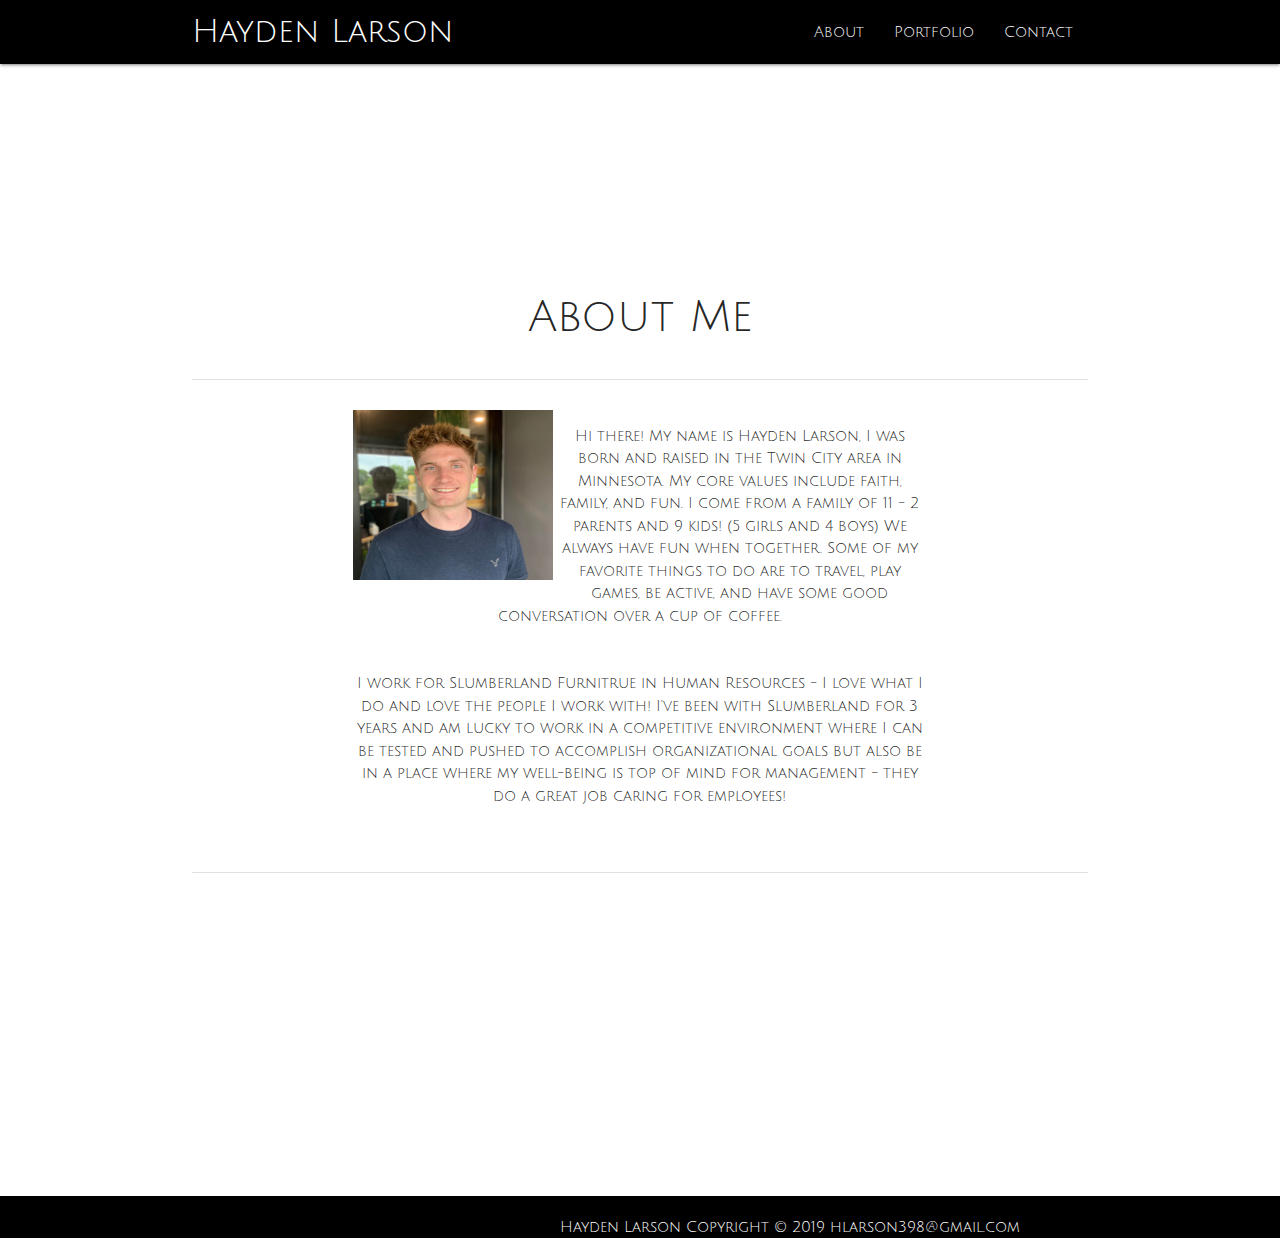
==== index.html @ ad5a6c1e "testing dragable sidenav" ====
<!DOCTYPE html>
<html lang="en-us">

<head>
    <meta charset=UTF-8>
    <Title>About Me</Title>
    <link rel="stylesheet" href="https://cdnjs.cloudflare.com/ajax/libs/materialize/1.0.0/css/materialize.min.css">
    <link href="https://fonts.googleapis.com/icon?family=Material+Icons" rel="stylesheet">
    <link href="https://fonts.googleapis.com/css?family=Julius+Sans+One&display=swap" rel="stylesheet">
    <link rel="shortcut icon" type="image/jpeg" href="./Assests/Images/HL.png">
    <link rel="stylesheet" type="text/css" href="./Assests/style2.css">
    <meta name="viewport" content="width=device-width, initial-scale=1.0">
</head>

<body>
    <nav>
        <div class="nav-wrapper black">
            <div class="container">
                <div class="row">
                    <a href="#!" class="brand-logo offset-s3 my-name">Hayden Larson</a>
                    <a href="#" data-target="mobile-demo" class="sidenav-trigger"><i class="material-icons">menu</i></a>
                    <ul class="right hide-on-med-and-down">
                        <li><a href="index.html">About</a></li>
                        <li><a href="portfolio.html">Portfolio</a></li>
                        <li><a href="contact.html">Contact</a></li>
                    </ul>
                </div>
            </div>
        </div>
    </nav>

    <ul class="sidenav" id="mobile-demo">
        <li><a href="index.html">About</a></li>
        <li><a href="portfolio.html">Portfolio</a></li>
        <li><a href="contact.html">Contact</a></li>
    </ul>

    <div class="parallax-container" style="height: 200px; width: 100%;">
        <div class="parallax"><img src="https://solutionblue.com/wp-content/uploads/2013/08/st-paul-skyline.jpg"></div>
    </div>

    <div class="container">
        <div class="row no-pad-bot">
            <h3 class="center parallaxText">About Me</h3>
        </div>
        <div class="divider"></div>

        <div class="row section">
            <div class="col s8 offset-s2 center">
                <img src="./Assests/Images/Hayden.jpg" class="section left" id="hayden"
                    style="height: 200px; width:200px;"></img>
                <p class="section para">
                    Hi there! My name is Hayden Larson, I was born and raised in the Twin City area in Minnesota. My
                    core values include faith, family, and fun. I come from a family of 11 - 2 parents and 9 kids! (5
                    girls and 4 boys) We always have fun when together. Some of my favorite things to do are to travel,
                    play games, be active, and have some good conversation over a cup of coffee.
                </p>
                <p class="section para">
                    I work for Slumberland Furnitrue in Human Resources - I love what I do and love the people I work
                    with! I've been with Slumberland for 3 years and am lucky to work in a competitive environment where
                    I can
                    be tested and pushed to accomplish organizational goals but also be in a place where my well-being
                    is
                    top of mind for management - they do a great job caring for employees!
                </p>
            </div>
        </div>
        <div class="divider"></div>
    </div>


    <br>
    <div class="parallax-container" style="height: 300px; width: 100%;">
        <div class="parallax"><img src="https://solutionblue.com/wp-content/uploads/2013/08/st-paul-skyline.jpg"></div>
    </div>


    <footer class="page-footer black">
        <div class="container center">
            Hayden Larson Copyright © 2019 hlarson398@gmail.com
        </div>
    </footer>

    <script src="https://code.jquery.com/jquery-3.4.1.js"
        integrity="sha256-WpOohJOqMqqyKL9FccASB9O0KwACQJpFTUBLTYOVvVU=" crossorigin="anonymous"></script>
    <script src="https://cdnjs.cloudflare.com/ajax/libs/materialize/1.0.0/js/materialize.min.js"></script>
    <script>
        $(document).ready(function () {
            $('.carousel').carousel();
            $('.sidenav').sidenav('draggable');
            $('.parallax').parallax();
        });
    </script>
</body>
---- Assests/style2.css ----
body {
    display: flex;
    min-height: 100vh;
    flex-direction: column;
    font-family: 'Julius Sans One', sans-serif;
}

main {
    flex: 1 0 auto;
}

header,
main,
footer {
    padding-left: 300px;
}

.contact-img {
    height: 3%;
    width: 3%;
}

@media only screen and (max-width : 992px) {

    header,
    main,
    footer {
        padding-left: 0;
    }
}


@media screen and (max-width: 640px) {
    .my-name {
        width: 65%;
        align-content: center;
    }

    .contact-img {
        height: 9%;
        width: 9%;
        margin-left: 3%;
    }
}

@media screen and (max-width: 360px) {
    .my-name {
        width: 67%;
        align-content: right;
    }

    .contact-img {
        height: 9%;
        width: 9%;
        margin-left: 3%;
    }
}
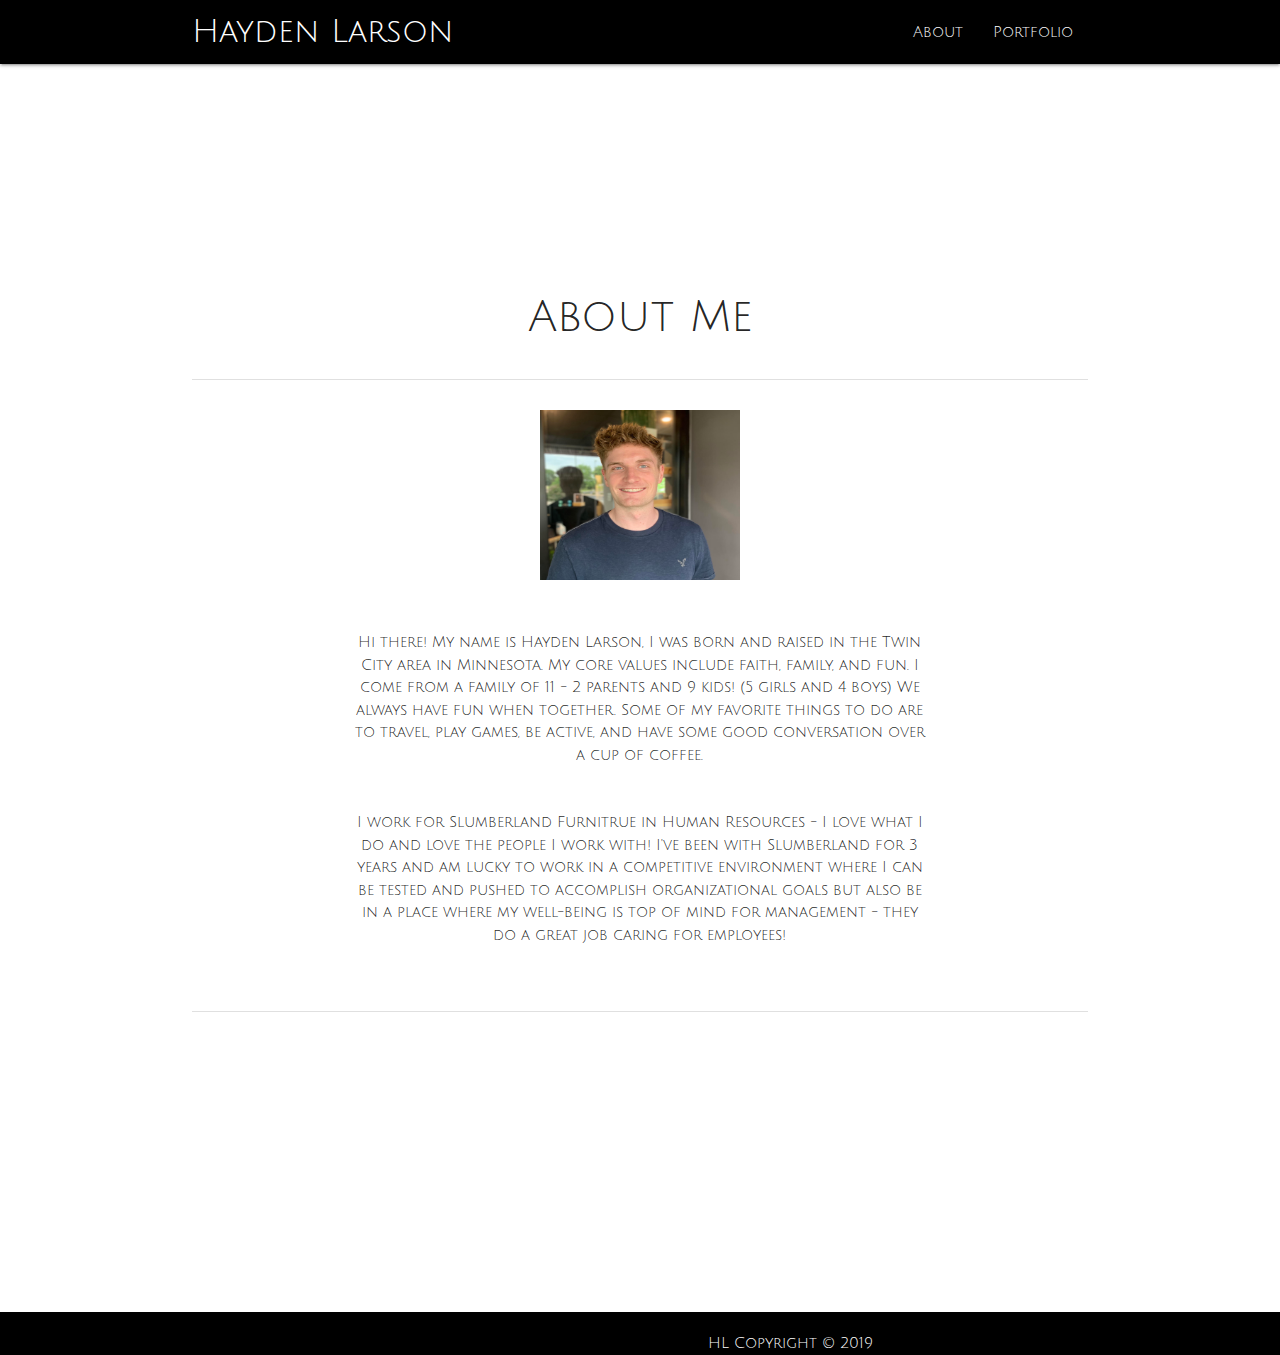
==== commit 066077f2: "style changes and added scraping project" ====
--- a/index.html
+++ b/index.html
@@ -22,7 +22,6 @@
                     <ul class="right hide-on-med-and-down">
                         <li><a href="index.html">About</a></li>
                         <li><a href="portfolio.html">Portfolio</a></li>
-                        <li><a href="contact.html">Contact</a></li>
                     </ul>
                 </div>
             </div>
@@ -30,9 +29,28 @@
     </nav>
 
     <ul class="sidenav" id="mobile-demo">
-        <li><a href="index.html">About</a></li>
-        <li><a href="portfolio.html">Portfolio</a></li>
-        <li><a href="contact.html">Contact</a></li>
+        <div class="parallax-container" style="height: 100%; width: 100%;">
+            <li><a href="index.html" class="parallaxText black white-text"><b>About</b></a></li>
+            <li><a href="portfolio.html" class="parallaxText black white-text"><b>Portfolio</b></a></li>
+
+            <div class="parallax"><img src="https://media.giphy.com/media/hox1qb0F9UbFdOBUFN/giphy.gif">
+            </div>
+
+            <footer style="position: fixed; left: 0; bottom: 35px;" class="page-footer black">
+                <div class="black">
+                    <div class="row">
+                        <div class="col l4 offset-l2 s12">
+                            <h5 class="white-text">Connect on</h5>
+                            <p class="white-text text-lighten-4"><a
+                                    href="https://www.linkedin.com/in/hayden-larson-5b994196" class="white-text"
+                                    style="text-decoration: underline;" target="blank">linkedIn</a> || <a
+                                    href="https://github.com/hlarson0210" class="white-text"
+                                    style="text-decoration: underline;" target="blank">Github</a></p>
+                        </div>
+                    </div>
+                </div>
+            </footer>
+        </div>
     </ul>
 
     <div class="parallax-container" style="height: 200px; width: 100%;">
@@ -47,7 +65,7 @@
 
         <div class="row section">
             <div class="col s8 offset-s2 center">
-                <img src="./Assests/Images/Hayden.jpg" class="section left" id="hayden"
+                <img src="./Assests/Images/Hayden.jpg" class="section " id="hayden"
                     style="height: 200px; width:200px;"></img>
                 <p class="section para">
                     Hi there! My name is Hayden Larson, I was born and raised in the Twin City area in Minnesota. My
@@ -69,26 +87,19 @@
     </div>
 
 
-    <br>
     <div class="parallax-container" style="height: 300px; width: 100%;">
         <div class="parallax"><img src="https://solutionblue.com/wp-content/uploads/2013/08/st-paul-skyline.jpg"></div>
     </div>
 
 
-    <footer class="page-footer black">
-        <div class="container center">
-            Hayden Larson Copyright © 2019 hlarson398@gmail.com
+    <footer class="page-footer black center">
+        <div>
+            HL Copyright © 2019
         </div>
     </footer>
 
     <script src="https://code.jquery.com/jquery-3.4.1.js"
         integrity="sha256-WpOohJOqMqqyKL9FccASB9O0KwACQJpFTUBLTYOVvVU=" crossorigin="anonymous"></script>
     <script src="https://cdnjs.cloudflare.com/ajax/libs/materialize/1.0.0/js/materialize.min.js"></script>
-    <script>
-        $(document).ready(function () {
-            $('.carousel').carousel();
-            $('.sidenav').sidenav('draggable');
-            $('.parallax').parallax();
-        });
-    </script>
+    <script src="Assests/app.js"></script>
 </body>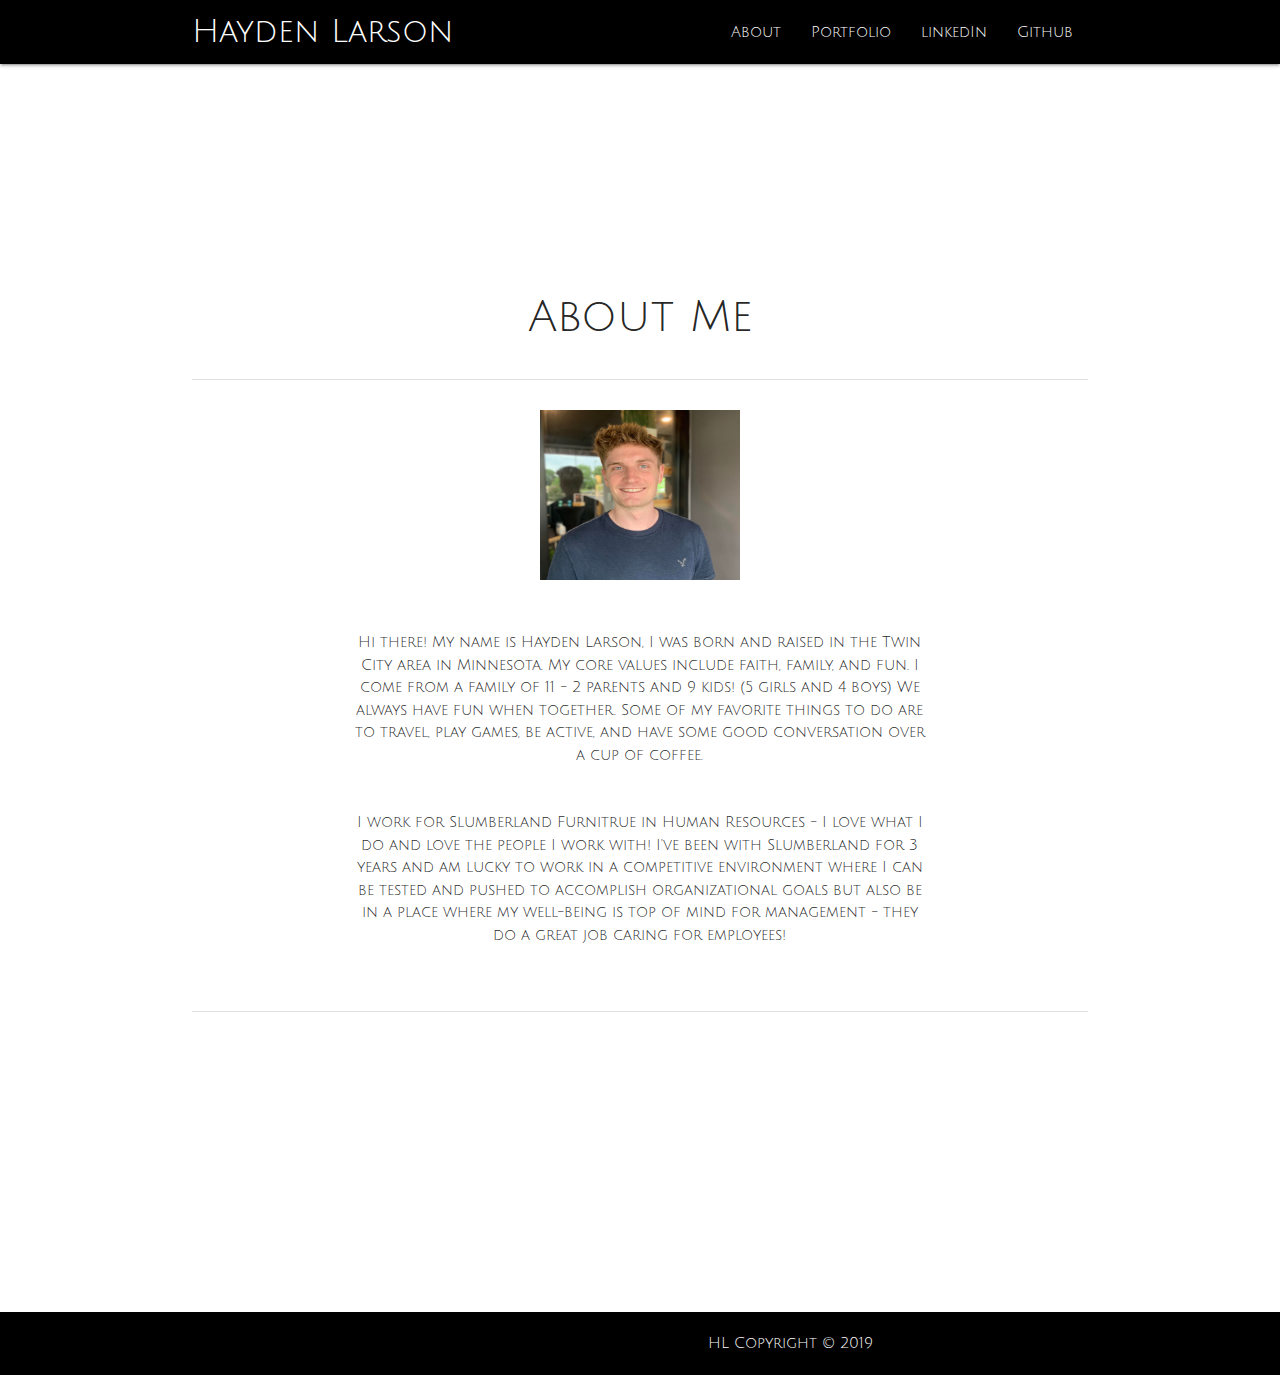
==== commit ee5144f7: "added contact info to desktop scale" ====
--- a/index.html
+++ b/index.html
@@ -22,6 +22,8 @@
                     <ul class="right hide-on-med-and-down">
                         <li><a href="index.html">About</a></li>
                         <li><a href="portfolio.html">Portfolio</a></li>
+                        <li><a href="https://github.com/hlarson0210" target="_blank">linkedIn</a></li>
+                        <li><a href="https://github.com/hlarson0210" target="_blank">Github</a></li>
                     </ul>
                 </div>
             </div>
@@ -29,14 +31,12 @@
     </nav>
 
     <ul class="sidenav" id="mobile-demo">
-        <div class="parallax-container" style="height: 100%; width: 100%;">
+        <div class="parallax-container mini-menu">
             <li><a href="index.html" class="parallaxText black white-text"><b>About</b></a></li>
             <li><a href="portfolio.html" class="parallaxText black white-text"><b>Portfolio</b></a></li>
-
             <div class="parallax"><img src="https://media.giphy.com/media/hox1qb0F9UbFdOBUFN/giphy.gif">
             </div>
-
-            <footer style="position: fixed; left: 0; bottom: 35px;" class="page-footer black">
+            <footer class="page-footer black mini-contact">
                 <div class="black">
                     <div class="row">
                         <div class="col l4 offset-l2 s12">
@@ -92,9 +92,11 @@
     </div>
 
 
-    <footer class="page-footer black center">
-        <div>
-            HL Copyright © 2019
+    <footer class="page-footer black">
+        <div class="container">
+            <div class="row center">
+                HL Copyright © 2019
+            </div>
         </div>
     </footer>
 
--- a/Assests/style2.css
+++ b/Assests/style2.css
@@ -13,6 +13,17 @@
 main,
 footer {
     padding-left: 300px;
+}
+
+.mini-menu {
+    height: 100%; 
+    width: 100%;
+}
+
+.mini-contact {
+    position: fixed; 
+    left: 0; 
+    bottom: 15%;
 }
 
 .contact-img {
